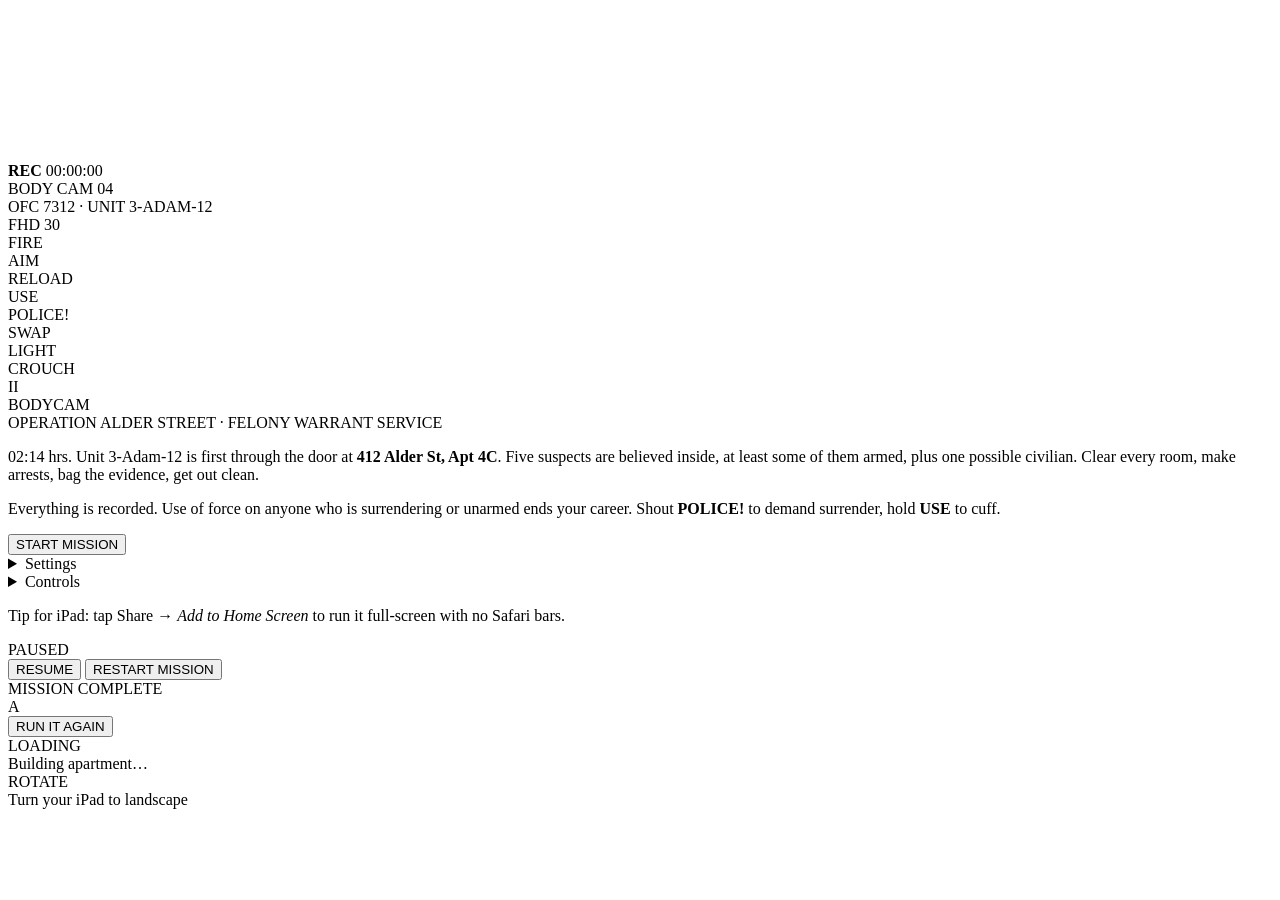
==== index.html @ f521d807 "Create index.html" ====
<!doctype html>
<html lang="en">
<head>
<meta charset="utf-8">
<title>BODYCAM — Warrant Service</title>
<meta name="viewport" content="width=device-width, initial-scale=1, maximum-scale=1, user-scalable=no, viewport-fit=cover">
<meta name="apple-mobile-web-app-capable" content="yes">
<meta name="mobile-web-app-capable" content="yes">
<meta name="apple-mobile-web-app-status-bar-style" content="black-translucent">
<meta name="theme-color" content="#000000">
<link rel="stylesheet" href="style.css">
</head>
<body>
<canvas id="gl"></canvas>

<!-- bodycam overlay (flat, drawn over the lens-distorted picture like real footage) -->
<div id="cam" class="hidden">
  <div id="rec"><i></i><b>REC</b> <span id="elapsed">00:00:00</span></div>
  <div id="stamp"><span id="clock"></span></div>
  <div id="unit">BODY CAM 04<br>OFC 7312 · UNIT 3-ADAM-12</div>
  <div id="batt"><span>FHD 30</span><em><u id="battfill"></u></em></div>
</div>

<div id="hud" class="hidden">
  <div id="objective"></div>
  <div id="subs"></div>
  <div id="prompt"><div id="promptText"></div><div id="promptBar"><i></i></div></div>
  <div id="cross"></div>
  <div id="reddot"></div>
  <div id="ammo"></div>
  <div id="hitmark"></div>
  <div id="vitals"><i></i></div>
  <div id="toast"></div>
</div>
<div id="dmg"></div>

<div id="touch" class="hidden">
  <div id="zoneL"></div>
  <div id="zoneR"></div>
  <div id="stickBase"><div id="stickKnob"></div></div>
  <div class="tb" id="b-fire" data-act="fire">FIRE</div>
  <div class="tb" id="b-aim" data-act="aim">AIM</div>
  <div class="tb" id="b-reload" data-act="reload">RELOAD</div>
  <div class="tb" id="b-use" data-act="use">USE</div>
  <div class="tb" id="b-shout" data-act="shout">POLICE!</div>
  <div class="tb" id="b-weapon" data-act="weapon">SWAP</div>
  <div class="tb" id="b-light" data-act="light">LIGHT</div>
  <div class="tb" id="b-crouch" data-act="crouch">CROUCH</div>
  <div class="tb" id="b-pause" data-act="pause">II</div>
</div>

<div id="menu" class="screen">
  <div class="panel">
    <div class="logo">BODY<span>CAM</span></div>
    <div class="sub">OPERATION ALDER STREET · FELONY WARRANT SERVICE</div>
    <p class="brief">02:14 hrs. Unit 3-Adam-12 is first through the door at <b>412 Alder St, Apt&nbsp;4C</b>. Five suspects are believed inside, at least some of them armed, plus one possible civilian. Clear every room, make arrests, bag the evidence, get out clean.</p>
    <p class="brief small">Everything is recorded. Use of force on anyone who is surrendering or unarmed ends your career. Shout <b>POLICE!</b> to demand surrender, hold <b>USE</b> to cuff.</p>
    <button id="btnStart" class="big">START MISSION</button>
    <details>
      <summary>Settings</summary>
      <div class="grid">
        <label>Graphics<select id="setQuality"><option value="low">Low (fast)</option><option value="med" selected>Medium</option><option value="high">High</option></select></label>
        <label>Look sensitivity<input id="setSens" type="range" min="0.4" max="2.5" step="0.05" value="1.1"></label>
        <label>Lens distortion<input id="setFish" type="range" min="0" max="0.7" step="0.05" value="0.35"></label>
        <label>Camera shake<input id="setShake" type="range" min="0" max="1.5" step="0.1" value="1"></label>
        <label class="chk"><input id="setHud" type="checkbox" checked> Show ammo &amp; prompts</label>
        <label class="chk"><input id="setCross" type="checkbox" checked> Hip-fire dot</label>
        <label class="chk"><input id="setAssist" type="checkbox" checked> Aim assist</label>
        <label class="chk"><input id="setVoice" type="checkbox" checked> Spoken voice lines</label>
        <label class="chk"><input id="setInvert" type="checkbox"> Invert Y</label>
      </div>
    </details>
    <details>
      <summary>Controls</summary>
      <div class="help">
        <b>iPad / touch</b> — left thumb: move (push to the edge to sprint). Right thumb: look. FIRE, AIM (toggle), RELOAD, USE (hold to cuff / bag evidence / open doors), POLICE! to shout, SWAP weapon, LIGHT, CROUCH.<br>
        <b>Keyboard + mouse</b> — WASD move, Shift sprint, mouse look, LMB fire, RMB aim, R reload, E use (hold), F shout, Q light, C crouch, 1/2 or wheel weapons, Esc pause.<br>
        <b>Gamepad</b> — sticks, RT fire, LT aim, X reload, A use, B crouch, Y light, LB shout, RB swap.
      </div>
    </details>
    <p class="tiny">Tip for iPad: tap Share → <i>Add to Home Screen</i> to run it full-screen with no Safari bars.</p>
  </div>
</div>

<div id="pause" class="screen hidden">
  <div class="panel narrow">
    <div class="logo small">PAUSED</div>
    <button id="btnResume" class="big">RESUME</button>
    <button id="btnRestart" class="big alt">RESTART MISSION</button>
  </div>
</div>

<div id="end" class="screen hidden">
  <div class="panel">
    <div class="logo small" id="endTitle">MISSION COMPLETE</div>
    <div id="endGrade">A</div>
    <div id="endBody"></div>
    <button id="btnAgain" class="big">RUN IT AGAIN</button>
  </div>
</div>

<div id="loading" class="screen"><div class="panel narrow"><div class="logo small">LOADING</div><div id="loadMsg" class="sub">Building apartment…</div></div></div>
<div id="rotate" class="screen hidden"><div class="panel narrow"><div class="logo small">ROTATE</div><div class="sub">Turn your iPad to landscape</div></div></div>

<script src="three.min.js"></script>
<script src="js/util.js"></script>
<script src="js/textures.js"></script>
<script src="js/audio.js"></script>
<script src="js/fx.js"></script>
<script src="js/level.js"></script>
<script src="js/weapon.js"></script>
<script src="js/enemy.js"></script>
<script src="js/post.js"></script>
<script src="js/main.js"></script>
</body>
</html>
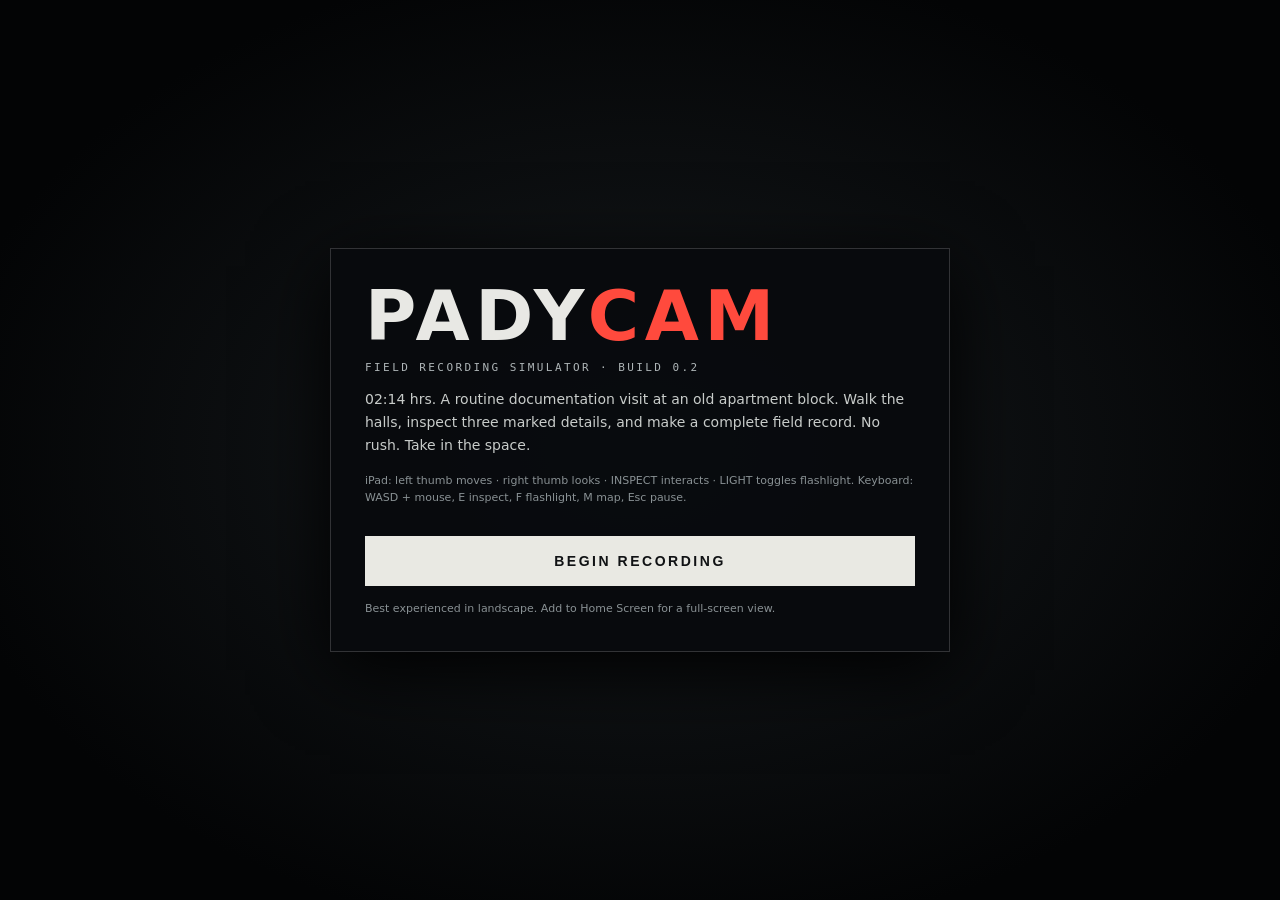
==== commit 93f64fe1: "Rename padycam_field_notes.html to index.html" ====
--- a/index.html
+++ b/index.html
@@ -2,115 +2,209 @@
 <html lang="en">
 <head>
 <meta charset="utf-8">
-<title>BODYCAM — Warrant Service</title>
-<meta name="viewport" content="width=device-width, initial-scale=1, maximum-scale=1, user-scalable=no, viewport-fit=cover">
-<meta name="apple-mobile-web-app-capable" content="yes">
-<meta name="mobile-web-app-capable" content="yes">
-<meta name="apple-mobile-web-app-status-bar-style" content="black-translucent">
-<meta name="theme-color" content="#000000">
-<link rel="stylesheet" href="style.css">
+<meta name="viewport" content="width=device-width,initial-scale=1,maximum-scale=1,user-scalable=no,viewport-fit=cover">
+<meta name="theme-color" content="#050607">
+<title>PADYCAM — Field Notes</title>
+<style>
+:root{color-scheme:dark}
+*{box-sizing:border-box;-webkit-tap-highlight-color:transparent}
+html,body{margin:0;width:100%;height:100%;overflow:hidden;background:#050607;color:#e8e8e4;font-family:ui-monospace,SFMono-Regular,Menlo,monospace;touch-action:none}
+#game{position:fixed;inset:0;width:100%;height:100%;display:block}
+#fx{position:fixed;inset:0;pointer-events:none;background:radial-gradient(ellipse at center,transparent 42%,rgba(0,0,0,.52) 100%);mix-blend-mode:multiply}
+#scan{position:fixed;inset:0;pointer-events:none;opacity:.12;background:repeating-linear-gradient(0deg,transparent 0 2px,rgba(0,0,0,.36) 3px 4px)}
+#hud{position:fixed;inset:0;pointer-events:none;text-shadow:0 1px 3px #000,0 0 7px #000}
+#rec{position:absolute;top:max(15px,env(safe-area-inset-top));left:max(16px,env(safe-area-inset-left));font-size:12px;letter-spacing:.12em}
+#rec i{display:inline-block;width:8px;height:8px;border-radius:50%;background:#f33;margin-right:7px;animation:blink 1.3s steps(1) infinite}
+@keyframes blink{50%{opacity:.15}}
+#time{position:absolute;top:max(15px,env(safe-area-inset-top));right:max(16px,env(safe-area-inset-right));font-size:12px;text-align:right;line-height:1.6}
+#unit{position:absolute;bottom:max(15px,env(safe-area-inset-bottom));left:max(16px,env(safe-area-inset-left));font-size:10px;line-height:1.55;opacity:.82}
+#battery{position:absolute;bottom:max(17px,env(safe-area-inset-bottom));right:max(16px,env(safe-area-inset-right));font-size:10px;opacity:.8}
+#objective{position:absolute;top:52px;left:50%;transform:translateX(-50%);font-size:11px;letter-spacing:.13em;text-align:center;white-space:nowrap;opacity:.9}
+#cross{position:absolute;left:50%;top:50%;width:3px;height:3px;border-radius:50%;background:#eee;box-shadow:0 0 5px #000}
+#prompt{position:absolute;left:50%;top:59%;transform:translateX(-50%);padding:8px 12px;background:rgba(0,0,0,.55);border:1px solid #ffffff55;font-size:11px;letter-spacing:.08em;display:none;white-space:nowrap}
+#toast{position:absolute;left:50%;top:22%;transform:translateX(-50%);font-size:13px;letter-spacing:.1em;text-align:center;opacity:0;transition:opacity .2s}
+#toast.show{opacity:1}
+#controls{position:fixed;inset:0;pointer-events:none}
+#moveZone,#lookZone{position:absolute;top:20%;bottom:0;pointer-events:auto;touch-action:none}
+#moveZone{left:0;width:43%}#lookZone{right:0;width:57%}
+#stick{position:absolute;width:116px;height:116px;margin:-58px;border:1px solid #ffffff66;border-radius:50%;background:#ffffff0b;display:none;pointer-events:none}
+#knob{position:absolute;width:48px;height:48px;margin:-24px;border-radius:50%;background:#ffffff55;border:1px solid #ffffff99}
+.ctrl{position:absolute;pointer-events:auto;touch-action:none;border:1px solid #ffffff70;border-radius:50%;background:#080a0bb8;color:#eee;width:62px;height:62px;font:11px ui-monospace,monospace;letter-spacing:.08em}
+.ctrl:active,.ctrl.active{background:#ffffff40}
+#use{right:calc(28px + env(safe-area-inset-right));bottom:calc(38px + env(safe-area-inset-bottom));width:78px;height:78px}
+#light{right:calc(116px + env(safe-area-inset-right));bottom:calc(90px + env(safe-area-inset-bottom))}
+#pause{right:calc(15px + env(safe-area-inset-right));top:calc(58px + env(safe-area-inset-top));width:42px;height:42px}
+#mapbtn{left:calc(18px + env(safe-area-inset-left));bottom:calc(22px + env(safe-area-inset-bottom));width:52px;height:52px}
+.screen{position:fixed;inset:0;z-index:5;display:flex;align-items:center;justify-content:center;background:radial-gradient(ellipse at center,#171b1e,#030405 78%);padding:20px;overflow:auto}
+.panel{width:min(620px,94vw);max-height:94dvh;overflow:auto;padding:clamp(20px,5vw,34px);border:1px solid #ffffff2b;background:#080a0deF;box-shadow:0 18px 70px #000}
+.logo{font:900 clamp(38px,10vw,70px)/.95 system-ui,sans-serif;letter-spacing:.08em}
+.logo span{color:#ff4a3d}
+.kicker{margin-top:12px;color:#aeb5b7;font-size:11px;letter-spacing:.22em}
+p{font:14px/1.65 system-ui,sans-serif;color:#c8ccca}
+button.start{width:100%;margin-top:18px;padding:17px;background:#e9e9e3;color:#101214;border:0;font-weight:900;letter-spacing:.18em;font-size:14px}
+.note{font:11px/1.6 system-ui,sans-serif;color:#899194;margin-top:14px}
+#mapPanel{position:fixed;inset:0;z-index:4;display:none;align-items:center;justify-content:center;background:#000b;pointer-events:auto}
+#mapPanel.open{display:flex}
+#mapCanvas{width:min(80vw,500px);height:auto;image-rendering:pixelated;border:1px solid #ffffff55;background:#15191a}
+#mapClose{position:absolute;right:20px;top:20px;border:1px solid #aaa;background:#111;color:#fff;padding:10px 16px}
+@media (orientation:portrait) and (max-width:900px){#rotate{display:flex!important}}
+#rotate{display:none;z-index:8}
+</style>
 </head>
 <body>
-<canvas id="gl"></canvas>
-
-<!-- bodycam overlay (flat, drawn over the lens-distorted picture like real footage) -->
-<div id="cam" class="hidden">
-  <div id="rec"><i></i><b>REC</b> <span id="elapsed">00:00:00</span></div>
-  <div id="stamp"><span id="clock"></span></div>
-  <div id="unit">BODY CAM 04<br>OFC 7312 · UNIT 3-ADAM-12</div>
-  <div id="batt"><span>FHD 30</span><em><u id="battfill"></u></em></div>
+<canvas id="game"></canvas><div id="fx"></div><div id="scan"></div>
+<div id="hud">
+ <div id="rec"><i></i>REC <span id="elapsed">00:00:00</span></div>
+ <div id="time">PADYCAM / FIELD UNIT 04<br><span id="clock">02:14:08</span></div>
+ <div id="objective">FIELD NOTES — 0 / 3 DOCUMENTED</div>
+ <div id="cross"></div><div id="prompt"></div><div id="toast"></div>
+ <div id="unit">CAM 04 · FIELD DOCUMENTATION<br>LOCAL STORAGE: ACTIVE</div>
+ <div id="battery">FHD 30 · BAT 87%</div>
 </div>
-
-<div id="hud" class="hidden">
-  <div id="objective"></div>
-  <div id="subs"></div>
-  <div id="prompt"><div id="promptText"></div><div id="promptBar"><i></i></div></div>
-  <div id="cross"></div>
-  <div id="reddot"></div>
-  <div id="ammo"></div>
-  <div id="hitmark"></div>
-  <div id="vitals"><i></i></div>
-  <div id="toast"></div>
+<div id="controls">
+ <div id="moveZone"></div><div id="lookZone"></div>
+ <div id="stick"><div id="knob"></div></div>
+ <button class="ctrl" id="use">INSPECT</button>
+ <button class="ctrl" id="light">LIGHT</button>
+ <button class="ctrl" id="mapbtn">MAP</button>
+ <button class="ctrl" id="pause">Ⅱ</button>
 </div>
-<div id="dmg"></div>
-
-<div id="touch" class="hidden">
-  <div id="zoneL"></div>
-  <div id="zoneR"></div>
-  <div id="stickBase"><div id="stickKnob"></div></div>
-  <div class="tb" id="b-fire" data-act="fire">FIRE</div>
-  <div class="tb" id="b-aim" data-act="aim">AIM</div>
-  <div class="tb" id="b-reload" data-act="reload">RELOAD</div>
-  <div class="tb" id="b-use" data-act="use">USE</div>
-  <div class="tb" id="b-shout" data-act="shout">POLICE!</div>
-  <div class="tb" id="b-weapon" data-act="weapon">SWAP</div>
-  <div class="tb" id="b-light" data-act="light">LIGHT</div>
-  <div class="tb" id="b-crouch" data-act="crouch">CROUCH</div>
-  <div class="tb" id="b-pause" data-act="pause">II</div>
-</div>
-
-<div id="menu" class="screen">
-  <div class="panel">
-    <div class="logo">BODY<span>CAM</span></div>
-    <div class="sub">OPERATION ALDER STREET · FELONY WARRANT SERVICE</div>
-    <p class="brief">02:14 hrs. Unit 3-Adam-12 is first through the door at <b>412 Alder St, Apt&nbsp;4C</b>. Five suspects are believed inside, at least some of them armed, plus one possible civilian. Clear every room, make arrests, bag the evidence, get out clean.</p>
-    <p class="brief small">Everything is recorded. Use of force on anyone who is surrendering or unarmed ends your career. Shout <b>POLICE!</b> to demand surrender, hold <b>USE</b> to cuff.</p>
-    <button id="btnStart" class="big">START MISSION</button>
-    <details>
-      <summary>Settings</summary>
-      <div class="grid">
-        <label>Graphics<select id="setQuality"><option value="low">Low (fast)</option><option value="med" selected>Medium</option><option value="high">High</option></select></label>
-        <label>Look sensitivity<input id="setSens" type="range" min="0.4" max="2.5" step="0.05" value="1.1"></label>
-        <label>Lens distortion<input id="setFish" type="range" min="0" max="0.7" step="0.05" value="0.35"></label>
-        <label>Camera shake<input id="setShake" type="range" min="0" max="1.5" step="0.1" value="1"></label>
-        <label class="chk"><input id="setHud" type="checkbox" checked> Show ammo &amp; prompts</label>
-        <label class="chk"><input id="setCross" type="checkbox" checked> Hip-fire dot</label>
-        <label class="chk"><input id="setAssist" type="checkbox" checked> Aim assist</label>
-        <label class="chk"><input id="setVoice" type="checkbox" checked> Spoken voice lines</label>
-        <label class="chk"><input id="setInvert" type="checkbox"> Invert Y</label>
-      </div>
-    </details>
-    <details>
-      <summary>Controls</summary>
-      <div class="help">
-        <b>iPad / touch</b> — left thumb: move (push to the edge to sprint). Right thumb: look. FIRE, AIM (toggle), RELOAD, USE (hold to cuff / bag evidence / open doors), POLICE! to shout, SWAP weapon, LIGHT, CROUCH.<br>
-        <b>Keyboard + mouse</b> — WASD move, Shift sprint, mouse look, LMB fire, RMB aim, R reload, E use (hold), F shout, Q light, C crouch, 1/2 or wheel weapons, Esc pause.<br>
-        <b>Gamepad</b> — sticks, RT fire, LT aim, X reload, A use, B crouch, Y light, LB shout, RB swap.
-      </div>
-    </details>
-    <p class="tiny">Tip for iPad: tap Share → <i>Add to Home Screen</i> to run it full-screen with no Safari bars.</p>
-  </div>
-</div>
-
-<div id="pause" class="screen hidden">
-  <div class="panel narrow">
-    <div class="logo small">PAUSED</div>
-    <button id="btnResume" class="big">RESUME</button>
-    <button id="btnRestart" class="big alt">RESTART MISSION</button>
-  </div>
-</div>
-
-<div id="end" class="screen hidden">
-  <div class="panel">
-    <div class="logo small" id="endTitle">MISSION COMPLETE</div>
-    <div id="endGrade">A</div>
-    <div id="endBody"></div>
-    <button id="btnAgain" class="big">RUN IT AGAIN</button>
-  </div>
-</div>
-
-<div id="loading" class="screen"><div class="panel narrow"><div class="logo small">LOADING</div><div id="loadMsg" class="sub">Building apartment…</div></div></div>
-<div id="rotate" class="screen hidden"><div class="panel narrow"><div class="logo small">ROTATE</div><div class="sub">Turn your iPad to landscape</div></div></div>
-
-<script src="three.min.js"></script>
-<script src="js/util.js"></script>
-<script src="js/textures.js"></script>
-<script src="js/audio.js"></script>
-<script src="js/fx.js"></script>
-<script src="js/level.js"></script>
-<script src="js/weapon.js"></script>
-<script src="js/enemy.js"></script>
-<script src="js/post.js"></script>
-<script src="js/main.js"></script>
+<div id="mapPanel"><button id="mapClose">CLOSE</button><canvas id="mapCanvas" width="240" height="240"></canvas></div>
+<div class="screen" id="menu"><div class="panel">
+ <div class="logo">PADY<span>CAM</span></div><div class="kicker">FIELD RECORDING SIMULATOR · BUILD 0.2</div>
+ <p>02:14 hrs. A routine documentation visit at an old apartment block. Walk the halls, inspect three marked details, and make a complete field record. No rush. Take in the space.</p>
+ <p class="note">iPad: left thumb moves · right thumb looks · INSPECT interacts · LIGHT toggles flashlight. Keyboard: WASD + mouse, E inspect, F flashlight, M map, Esc pause.</p>
+ <button class="start" id="start">BEGIN RECORDING</button>
+ <div class="note">Best experienced in landscape. Add to Home Screen for a full-screen view.</div>
+ </div></div>
+<div class="screen" id="pauseScreen" style="display:none"><div class="panel">
+ <div class="logo" style="font-size:38px">PAUSED</div><p>Recording is paused.</p><button class="start" id="resume">RESUME</button><button class="start" id="restart" style="background:#242a2d;color:#eee">RESTART VISIT</button>
+ </div></div>
+<div class="screen" id="finish" style="display:none"><div class="panel">
+ <div class="logo" style="font-size:38px">RECORD <span>COMPLETE</span></div><p>All three field details have been documented. Visit complete.</p><button class="start" id="again">WALK AGAIN</button>
+ </div></div>
+<div class="screen" id="rotate"><div class="panel"><div class="logo" style="font-size:34px">ROTATE DEVICE</div><p>Turn your iPad sideways for the intended field-of-view.</p></div></div>
+<script>
+(()=>{
+'use strict';
+const canvas=document.getElementById('game'),ctx=canvas.getContext('2d',{alpha:false});
+const $=id=>document.getElementById(id);
+let W=640,H=360,playing=false,paused=false,started=0,last=0,elapsed=0,light=true,showMap=false;
+let px=3.5,py=13.5,angle=-Math.PI/2,pitch=0,bob=0,walk=0,shake=0,toastTimer=0,documented=new Set();
+const FOV=Math.PI/2.85,DEPTH=22;
+const map=[
+"1111111111111111",
+"1000000000000001",
+"1011101110111001",
+"1000100000100001",
+"1110101110101111",
+"1000001000000001",
+"1011101011101101",
+"1000000000000001",
+"1011110111110101",
+"1000010000000101",
+"1111011110110101",
+"1000000000000001",
+"1011101110111101",
+"1000000000000001",
+"1111111111111111"
+];
+const objects=[
+{x:7.5,y:3.5,name:"Notice board",desc:"A faded maintenance schedule. Several dates have been crossed out.",id:"board",color:"#b18c57"},
+{x:12.5,y:7.5,name:"Electrical panel",desc:"A handwritten inspection sticker is still attached to the panel.",id:"panel",color:"#8e9a9c"},
+{x:4.5,y:11.5,name:"Abandoned desk",desc:"A visitor log and a dusty desk lamp sit beneath the window.",id:"desk",color:"#997452"},
+{x:8.5,y:6.5,name:"Potted plant",desc:"The leaves are dry, but the soil is still slightly damp.",id:"plant",color:"#536d4d"},
+{x:2.5,y:9.5,name:"Wall clock",desc:"The clock has stopped at 2:14.",id:"clock",color:"#9a9a8b"}
+];
+const wallTex=document.createElement('canvas');wallTex.width=256;wallTex.height=256;const wt=wallTex.getContext('2d');
+function makeTexture(){
+ wt.fillStyle='#77736a';wt.fillRect(0,0,256,256);
+ for(let y=0;y<256;y+=32){wt.fillStyle=y%64===0?'#827d73':'#716d65';wt.fillRect(0,y,256,32);wt.strokeStyle='#514e48';wt.lineWidth=2;wt.strokeRect(0,y,256,32)}
+ for(let i=0;i<2800;i++){let x=Math.random()*256,y=Math.random()*256,a=Math.random()*.12;wt.fillStyle=Math.random()>.5?`rgba(230,220,200,${a})`:`rgba(15,14,12,${a})`;wt.fillRect(x,y,1+Math.random()*3,1+Math.random()*2)}
+ for(let y=0;y<256;y+=64){wt.fillStyle='#5c5851';wt.fillRect(0,y+60,256,3)}
+}
+makeTexture();
+const wallPixels=wt.getImageData(0,0,256,256).data;
+const floorTex=document.createElement('canvas');floorTex.width=256;floorTex.height=256;const ft=floorTex.getContext('2d');
+ft.fillStyle='#55534d';ft.fillRect(0,0,256,256);
+for(let y=0;y<256;y+=64)for(let x=0;x<256;x+=64){ft.fillStyle=((x+y)/64)%2?'#5e5a52':'#504d47';ft.fillRect(x+1,y+1,62,62);ft.strokeStyle='#777168';ft.strokeRect(x+1,y+1,62,62)}
+for(let i=0;i<1800;i++){ft.fillStyle=`rgba(0,0,0,${Math.random()*.12})`;ft.fillRect(Math.random()*256,Math.random()*256,2,2)}
+const floorPixels=ft.getImageData(0,0,256,256).data;
+function resize(){W=640;H=360;canvas.width=W;canvas.height=H}
+addEventListener('resize',resize);resize();
+function solid(x,y){const a=Math.floor(x),b=Math.floor(y);return !map[b]||map[b][a]!=='0'}
+function move(dx,dy){let nx=px+dx,ny=py+dy;const r=.19;if(!solid(nx+r,py)&&!solid(nx-r,py))px=nx;if(!solid(px,ny+r)&&!solid(px,ny-r))py=ny}
+function toast(s){$('toast').textContent=s;$('toast').classList.add('show');toastTimer=2}
+function nearest(){let best=null,bd=1.35;for(const o of objects){let d=Math.hypot(o.x-px,o.y-py);let a=Math.atan2(o.y-py,o.x-px)-angle;a=Math.atan2(Math.sin(a),Math.cos(a));if(d<bd&&Math.abs(a)<.55){best=o;bd=d}}return best}
+function interact(){const o=nearest();if(!o){toast("NOTHING IN REACH");return}if(documented.has(o.id)){toast("ALREADY DOCUMENTED");return}documented.add(o.id);toast("FIELD DETAIL SAVED");$('objective').textContent=`FIELD NOTES — ${documented.size} / 3 DOCUMENTED`;if(documented.size>=3){setTimeout(()=>{$('finish').style.display='flex';playing=false},900)}}
+function cast(){
+ const img=ctx.createImageData(W,H),data=img.data;
+ const horizon=H*.48+pitch*H*.24+Math.sin(bob)*2;
+ const dirX=Math.cos(angle),dirY=Math.sin(angle),planeX=-dirY*Math.tan(FOV/2),planeY=dirX*Math.tan(FOV/2);
+ const zbuf=new Float32Array(W);
+ for(let x=0;x<W;x++){
+  const camX=2*x/W-1,rayX=dirX+planeX*camX,rayY=dirY+planeY*camX;
+  let mx=Math.floor(px),my=Math.floor(py),ddx=Math.abs(1/rayX),ddy=Math.abs(1/rayY),sx,sy,sdx,sdy,side=0;
+  if(rayX<0){sx=-1;sdx=(px-mx)*ddx}else{sx=1;sdx=(mx+1-px)*ddx}
+  if(rayY<0){sy=-1;sdy=(py-my)*ddy}else{sy=1;sdy=(my+1-py)*ddy}
+  let hit=false,steps=0;
+  while(!hit&&steps++<64){if(sdx<sdy){sdx+=ddx;mx+=sx;side=0}else{sdy+=ddy;my+=sy;side=1}if(solid(mx+.001,my+.001))hit=true}
+  let dist=side===0?sdx-ddx:sdy-ddy;dist=Math.max(.08,dist);zbuf[x]=dist;
+  let wallH=Math.min(H*2,H/dist*.78),top=horizon-wallH/2,bottom=horizon+wallH/2;
+  let wallX=side===0?py+dist*rayY:px+dist*rayX;wallX-=Math.floor(wallX);
+  let texX=Math.floor(wallX*256);if((side===0&&rayX>0)||(side===1&&rayY<0))texX=255-texX;
+  for(let y=0;y<H;y++){
+   let idx=(y*W+x)*4,r,g,b;
+   if(y<top){let t=(horizon-y)/H,shade=26+Math.max(0,1-t)*10;r=shade+3;g=shade+4;b=shade+5}
+   else if(y>bottom){let t=(y-horizon)/H,shade=68-t*32;let tx=(Math.floor((px+rayX*dist)*8)%256+256)%256,ty=(Math.floor((py+rayY*dist)*8)%256+256)%256,fi=(ty*256+tx)*4;let c=floorPixels;let fog=Math.min(1,dist/18);r=c[fi]*(1-fog)+18*fog;g=c[fi+1]*(1-fog)+20*fog;b=c[fi+2]*(1-fog)+22*fog}
+   else{
+    let ty=Math.max(0,Math.min(255,Math.floor((y-top)/wallH*256))),wi=(ty*256+texX)*4,c=wallPixels;
+    let shade=(side===1?.78:1)*(light?1:.66),beam=light?Math.max(.42,1-Math.abs(camX)*.52):.7,fall=Math.max(.2,1-dist/26);
+    let noise=(Math.random()-.5)*3;
+    r=c[wi]*shade*beam*fall+noise;g=c[wi+1]*shade*beam*fall+noise;b=c[wi+2]*shade*beam*fall+noise;
+   }
+   const fog=Math.min(.8,Math.max(0,(dist-9)/22));r=r*(1-fog)+8*fog;g=g*(1-fog)+10*fog;b=b*(1-fog)+12*fog;
+   data[idx]=r;data[idx+1]=g;data[idx+2]=b;data[idx+3]=255;
+  }
+ }
+ ctx.putImageData(img,0,0);
+ // Small world props, projected as textured documentary markers.
+ const sorted=objects.map(o=>({...o,d:Math.hypot(o.x-px,o.y-py),a:Math.atan2(o.y-py,o.x-px)})).sort((a,b)=>b.d-a.d);
+ for(const o of sorted){let rel=Math.atan2(Math.sin(o.a-angle),Math.cos(o.a-angle));if(Math.abs(rel)>FOV*.68||o.d<.2)continue;let sx=W*(.5+Math.tan(rel)/Math.tan(FOV/2)*.5),height=Math.min(H*.8,H/o.d*.38),sy=horizon+height*.15;let col=o.color;ctx.save();ctx.globalAlpha=Math.max(.3,1-o.d/20);ctx.fillStyle='#111';ctx.fillRect(sx-height*.22,sy-height*.52,height*.44,height*.54);ctx.fillStyle=col;ctx.fillRect(sx-height*.19,sy-height*.49,height*.38,height*.45);ctx.fillStyle='#d2c9b1';ctx.fillRect(sx-height*.14,sy-height*.38,height*.28,height*.04);ctx.restore()}
+ // Flashlight pool and glass reflections
+ if(light){let grad=ctx.createRadialGradient(W/2,horizon+H*.08,8,W/2,horizon+H*.08,W*.47);grad.addColorStop(0,'rgba(255,244,205,.10)');grad.addColorStop(.55,'rgba(255,235,190,.035)');grad.addColorStop(1,'rgba(255,230,180,0)');ctx.fillStyle=grad;ctx.fillRect(0,0,W,H)}
+ // bodycam grain, chromatic fringe and sensor vignette
+ ctx.fillStyle='rgba(4,5,7,.08)';ctx.fillRect(0,0,W,H);
+}
+function drawMap(){let c=$('mapCanvas').getContext('2d'),s=15;c.clearRect(0,0,240,240);for(let y=0;y<map.length;y++)for(let x=0;x<map[y].length;x++){c.fillStyle=map[y][x]==='1'?'#899092':'#242a2b';c.fillRect(x*s,y*s,s-1,s-1)}for(const o of objects){c.fillStyle=documented.has(o.id)?'#80d79a':'#d5b77a';c.fillRect(o.x*s-3,o.y*s-3,6,6)}c.fillStyle='#fff';c.beginPath();c.arc(px*s,py*s,4,0,Math.PI*2);c.fill();c.strokeStyle='#fff';c.beginPath();c.moveTo(px*s,py*s);c.lineTo((px+Math.cos(angle)*.8)*s,(py+Math.sin(angle)*.8)*s);c.stroke()}
+function frame(t){if(!playing||paused)return;let dt=Math.min(.04,(t-last)/1000||0);last=t;elapsed+=dt;if(toastTimer>0){toastTimer-=dt;if(toastTimer<=0)$('toast').classList.remove('show')}
+ const speed=Math.hypot(input.x,input.y);if(speed>.04){let a=angle;let forward=input.y,strafe=input.x;move((Math.cos(a)*forward+Math.cos(a+Math.PI/2)*strafe)*dt*2.4,(Math.sin(a)*forward+Math.sin(a+Math.PI/2)*strafe)*dt*2.4);walk+=dt*speed*8;bob=Math.sin(walk)*Math.min(.8,speed)*2}
+ cast();$('elapsed').textContent=new Date(elapsed*1000).toISOString().slice(11,19);$('clock').textContent=new Date(2*3600+14*60+8+elapsed*1e3).toISOString().slice(11,19);let o=nearest();$('prompt').style.display=o?'block':'none';if(o)$('prompt').textContent=`E / INSPECT — ${o.name}`;requestAnimationFrame(frame)}
+const input={x:0,y:0};let joy=null,look=null,keys={};
+function startGame(){ $('menu').style.display='none';$('finish').style.display='none';playing=true;paused=false;started=performance.now();last=started;elapsed=0;requestAnimationFrame(frame)}
+$('start').onclick=startGame;$('again').onclick=()=>{px=3.5;py=13.5;angle=-Math.PI/2;documented.clear();$('objective').textContent='FIELD NOTES — 0 / 3 DOCUMENTED';startGame()};
+$('use').addEventListener('pointerdown',e=>{e.preventDefault();interact()});
+$('light').addEventListener('pointerdown',e=>{e.preventDefault();light=!light;$('light').classList.toggle('active',light);toast(light?'FLASHLIGHT ON':'FLASHLIGHT OFF')});
+$('mapbtn').onclick=()=>{showMap=!showMap;$('mapPanel').classList.toggle('open',showMap);if(showMap)drawMap()};
+$('mapClose').onclick=()=>{$('mapPanel').classList.remove('open');showMap=false};
+function pause(){if(!playing)return;paused=!paused;$('pauseScreen').style.display=paused?'flex':'none';if(!paused){last=performance.now();requestAnimationFrame(frame)}}
+$('pause').onclick=pause;$('resume').onclick=pause;$('restart').onclick=()=>{px=3.5;py=13.5;angle=-Math.PI/2;documented.clear();$('objective').textContent='FIELD NOTES — 0 / 3 DOCUMENTED';$('pauseScreen').style.display='none';startGame()};
+addEventListener('keydown',e=>{keys[e.key.toLowerCase()]=true;if(e.key==='Escape')pause();if(e.key.toLowerCase()==='e')interact();if(e.key.toLowerCase()==='f'){light=!light}if(e.key.toLowerCase()==='m')$('mapbtn').click()});
+addEventListener('keyup',e=>keys[e.key.toLowerCase()]=false);
+function keyboard(){let f=(keys.w?1:0)-(keys.s?1:0),s=(keys.d?1:0)-(keys.a?1:0);if(f||s||joy===null){input.x=s;input.y=f}if(keys.arrowleft)angle-=.035;if(keys.arrowright)angle+=.035}
+const moveZone=$('moveZone'),lookZone=$('lookZone'),stick=$('stick'),knob=$('knob');
+moveZone.addEventListener('pointerdown',e=>{joy=e.pointerId;moveZone.setPointerCapture(joy);stick.style.display='block';stick.style.left=e.clientX+'px';stick.style.top=e.clientY+'px';joyMove(e)});
+moveZone.addEventListener('pointermove',e=>{if(e.pointerId===joy)joyMove(e)});
+function joyMove(e){let r=moveZone.getBoundingClientRect(),cx=parseFloat(stick.style.left),cy=parseFloat(stick.style.top),dx=e.clientX-cx,dy=e.clientY-cy,l=Math.hypot(dx,dy),m=Math.min(42,l),a=Math.atan2(dy,dx);knob.style.left=(50+Math.cos(a)*m/1.16)+'%';knob.style.top=(50+Math.sin(a)*m/1.16)+'%';input.x=Math.cos(a)*m/42;input.y=-Math.sin(a)*m/42}
+function endJoy(e){if(e.pointerId===joy){joy=null;stick.style.display='none';input.x=0;input.y=0}}
+moveZone.addEventListener('pointerup',endJoy);moveZone.addEventListener('pointercancel',endJoy);
+lookZone.addEventListener('pointerdown',e=>{look={id:e.pointerId,x:e.clientX,y:e.clientY};lookZone.setPointerCapture(e.pointerId)});
+lookZone.addEventListener('pointermove',e=>{if(!look||look.id!==e.pointerId)return;let dx=e.clientX-look.x;angle+=dx*.0065;look.x=e.clientX;look.y=e.clientY});
+lookZone.addEventListener('pointerup',e=>{if(look&&look.id===e.pointerId)look=null});lookZone.addEventListener('pointercancel',()=>look=null);
+canvas.addEventListener('click',()=>{if(playing&&!paused&&document.pointerLockElement!==canvas&&matchMedia('(pointer:fine)').matches)canvas.requestPointerLock?.()});
+document.addEventListener('mousemove',e=>{if(document.pointerLockElement===canvas)angle+=e.movementX*.0025});
+let prev=0;function inputLoop(){keyboard();requestAnimationFrame(inputLoop)}inputLoop();
+})();
+</script>
 </body>
 </html>
